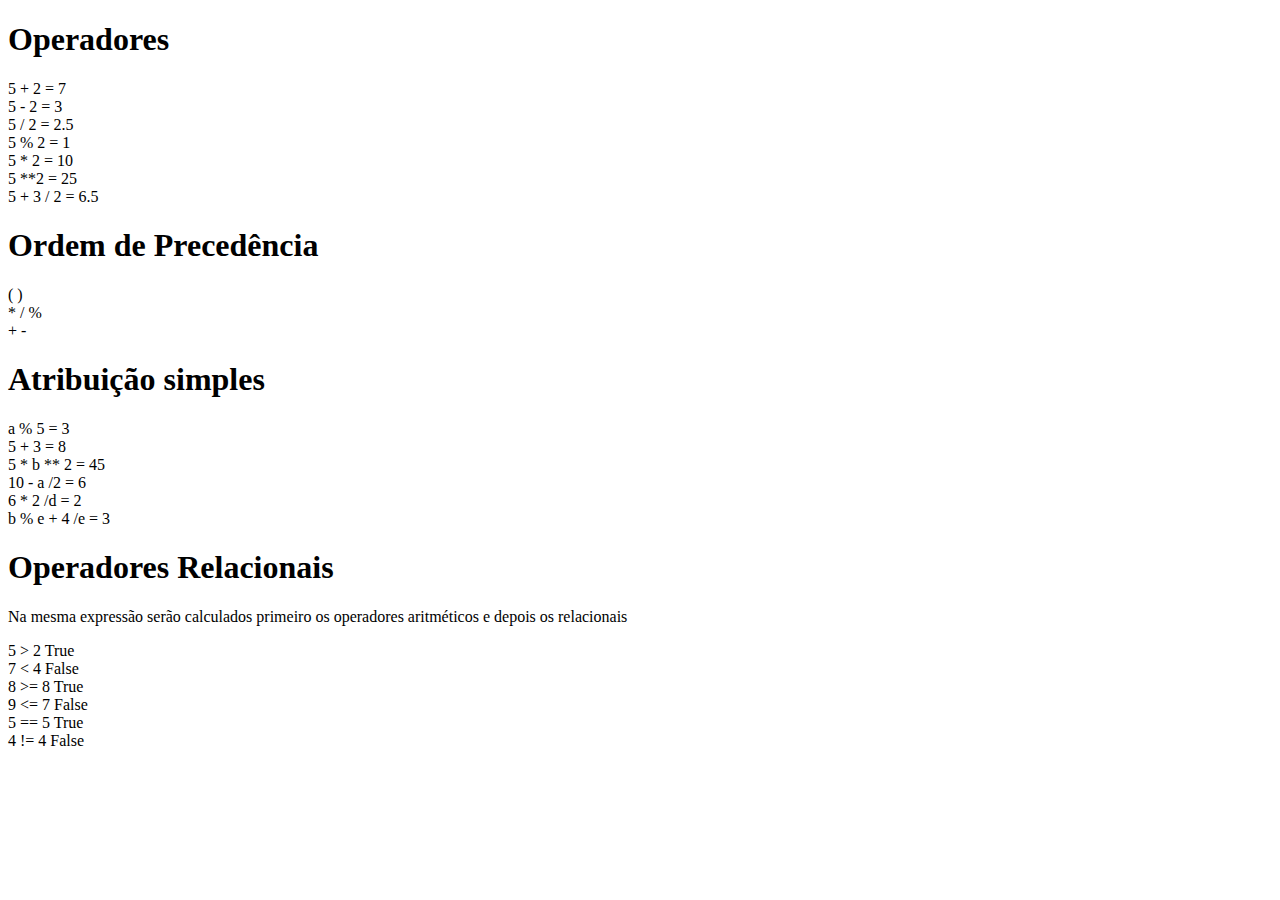
==== exercicios/EXE05/index.html @ 03cf9315 "att" ====
<!DOCTYPE html>
<html lang="pt-br">
<head>
    <meta charset="UTF-8">
    <meta http-equiv="X-UA-Compatible" content="IE=edge">
    <meta name="viewport" content="width=device-width, initial-scale=1.0">
    <title>Operadores Aritméticos</title>
</head>
<body>
    
<h1>Operadores</h1>

<p>
    5 + 2 = 7           <br>
    5 - 2 = 3           <br>
    5 / 2 = 2.5         <br>
    5 % 2 = 1           <br>
    5 * 2 = 10          <br>
    5 **2 = 25          <br>
    5 + 3 / 2 = 6.5     <br>
</p>

<h1>Ordem de Precedência</h1>

<p>
   (  )          <br>
   *  /  %     <br>
   + -         <br>
</p>

<h1>Atribuição simples</h1>

<p>
    a % 5 = 3                <br>
    5 + 3 = 8                <br>
    5 * b ** 2 = 45          <br>
    10 - a /2 =  6           <br>
    6 * 2 /d =  2            <br>
    b % e + 4 /e =  3        <br>
  
</p>


<h1>Operadores Relacionais</h1>

<p>Na mesma expressão serão calculados primeiro os operadores aritméticos e depois os relacionais</p>
<p>
    5 > 2    True   <br>
    7 < 4    False  <br>
    8 >= 8   True   <br>
    9 <= 7   False  <br>
    5 == 5   True   <br>
    4 != 4   False  <br>

</p>

<script>
   var q = 5 + 2
   var w = 5 - 2
   var e = 5 / 2
   var r = 5 % 2
   var t = 5 * 2
   var y = 5 **2
   var u = 5 + 3 / 2

 //   alert (q)
 //   alert (w)
 //   alert (e)
 //   alert (r)
 //   alert (t)
 //   alert (y)
 //   alert (u)


    var a = 5 + 3
    var b = a % 5
    var c = 5 * b ** 2
    var d = 10 - a /2
    var e = 6 * 2 /d
    var f= b % e + 4 /e
    
 // alert (a)
 // alert (b)
 // alert (c)
 // alert (d)
 // alert (e)
 // alert (f)
  
    var r1 = 5 > 2
    var r2 = 7 < 4
    var r3 = 8 >= 8
    var r4 = 9 <= 7
    var r5 = 5 == 5
    var r6 = 4 != 4

// alert (r1)
// alert (r2)
// alert (r3)
// alert (r4)
// alert (r5)
// alert (r6)


</script>

</body>
</html>
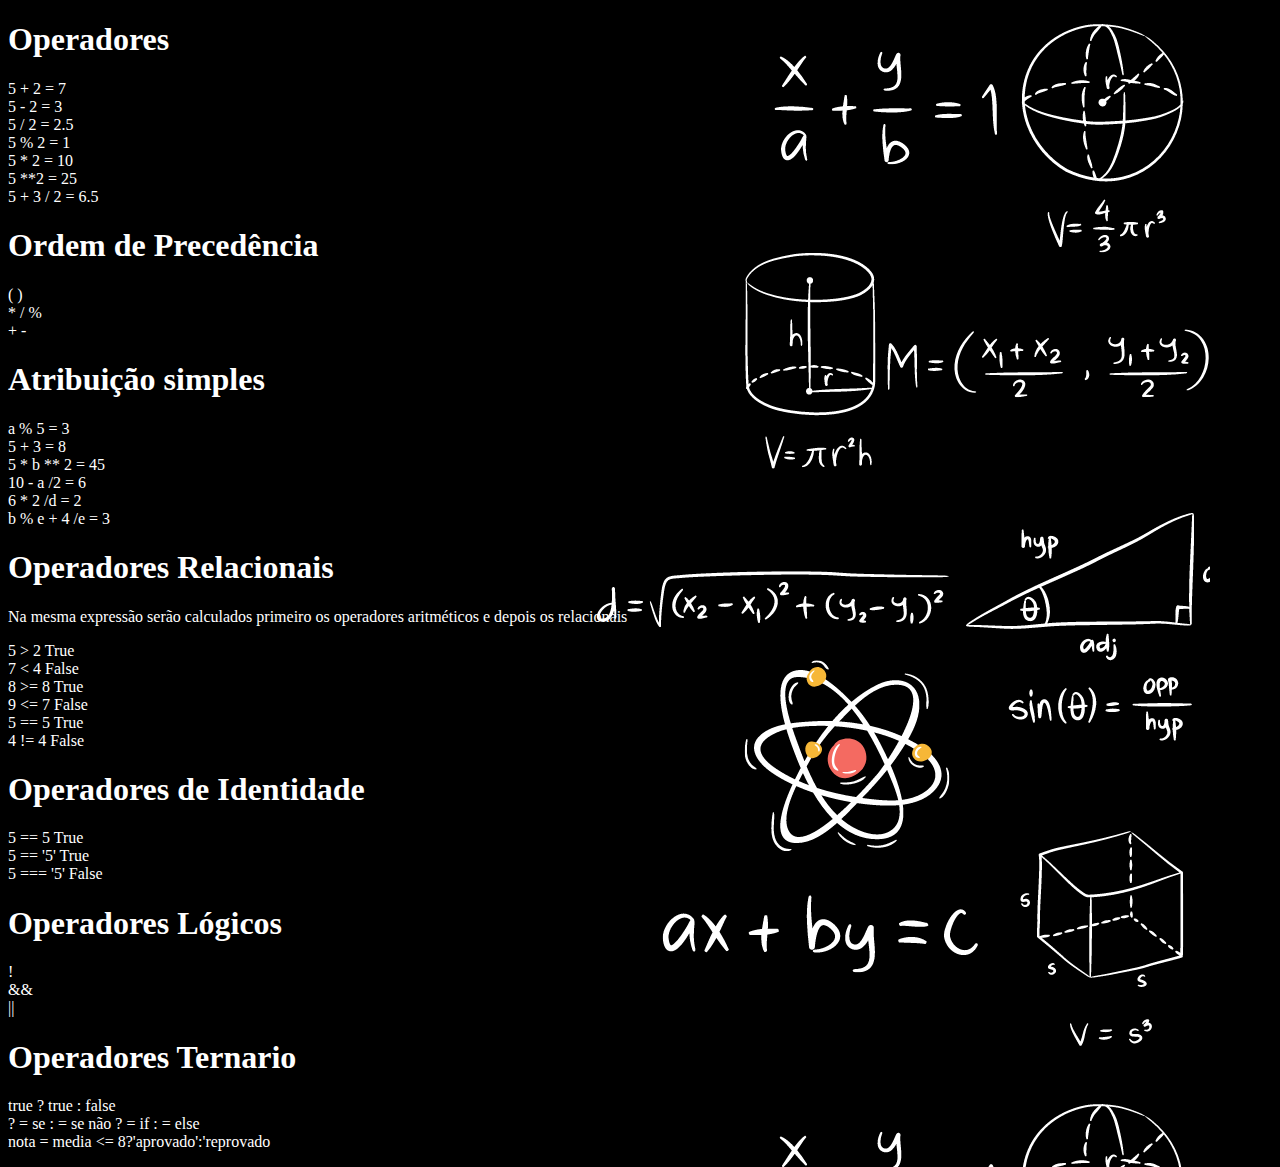
==== commit b243a59b: "update+" ====
--- a/exercicios/EXE05/index.html
+++ b/exercicios/EXE05/index.html
@@ -5,6 +5,15 @@
     <meta http-equiv="X-UA-Compatible" content="IE=edge">
     <meta name="viewport" content="width=device-width, initial-scale=1.0">
     <title>Operadores Aritméticos</title>
+    <style>
+        body{
+            background-color: black;
+            color: white;
+            background-image: url(Design\ sem\ nome.png);
+        }
+      
+    </style>
+
 </head>
 <body>
     
@@ -52,9 +61,40 @@
     5 == 5   True   <br>
     4 != 4   False  <br>
 
+</p> 
+
+<h1>Operadores de Identidade</h1>
+
+<p>
+    5 == 5       True   <br>
+    5 == '5'     True   <br>
+    5 === '5'    False  <br>
 </p>
 
+<h1>Operadores Lógicos</h1>
+
+<p>
+    !    <br>
+    &&   <br>
+    ||   <br>
+</p>
+
+<h1>Operadores Ternario</h1>
+
+<p>
+     true ? true : false                                  <br>
+     ? = se   : = se não    ? = if   : = else             <br>
+     nota = media <= 8?'aprovado':'reprovado              <br>
+
+
+</p>
+
+
+
 <script>
+
+// Os testes estão sendo realizados via Alert 
+
    var q = 5 + 2
    var w = 5 - 2
    var e = 5 / 2
@@ -100,6 +140,47 @@
 // alert (r5)
 // alert (r6)
 
+    var i1 = 5 == 5
+    var i2 = 5 == '5'
+    var i3 = 5 === '5'
+
+//  alert (i1)
+//  alert (i2)
+//  alert (i3)
+
+let age = 20;
+let hasLicense = true;
+
+if (age >= 18 && hasLicense) {
+  console.log("Pode dirigir!");
+} else {
+  console.log("Não pode dirigir.");
+}
+
+let isRaining = true;
+let hasUmbrella = false;
+
+if (isRaining || hasUmbrella) {
+  console.log("Leve um guarda-chuva.");
+} else {
+  console.log("Não precisa de guarda-chuva.");
+}
+
+let isLoggedIn = false;
+
+if (!isLoggedIn) {
+  console.log("Faça login para continuar.");
+}
+
+// No primeiro exemplo, o operador AND é usado para verificar se a idade do usuário é maior ou igual a 18 e se ele possui uma carteira de motorista válida antes de permitir que ele dirija.
+
+// No segundo exemplo, o operador OR é usado para verificar se está chovendo ou se o usuário possui um guarda-chuva antes de sugerir que ele leve um guarda-chuva.
+
+// No terceiro exemplo, o operador NOT é usado para verificar se o usuário não está logado antes de sugerir que ele faça login.
+
+     var media = 7
+     var nota = media <= 8?'aprovado':'reprovado'
+ //  alert (nota)
 
 </script>
 
